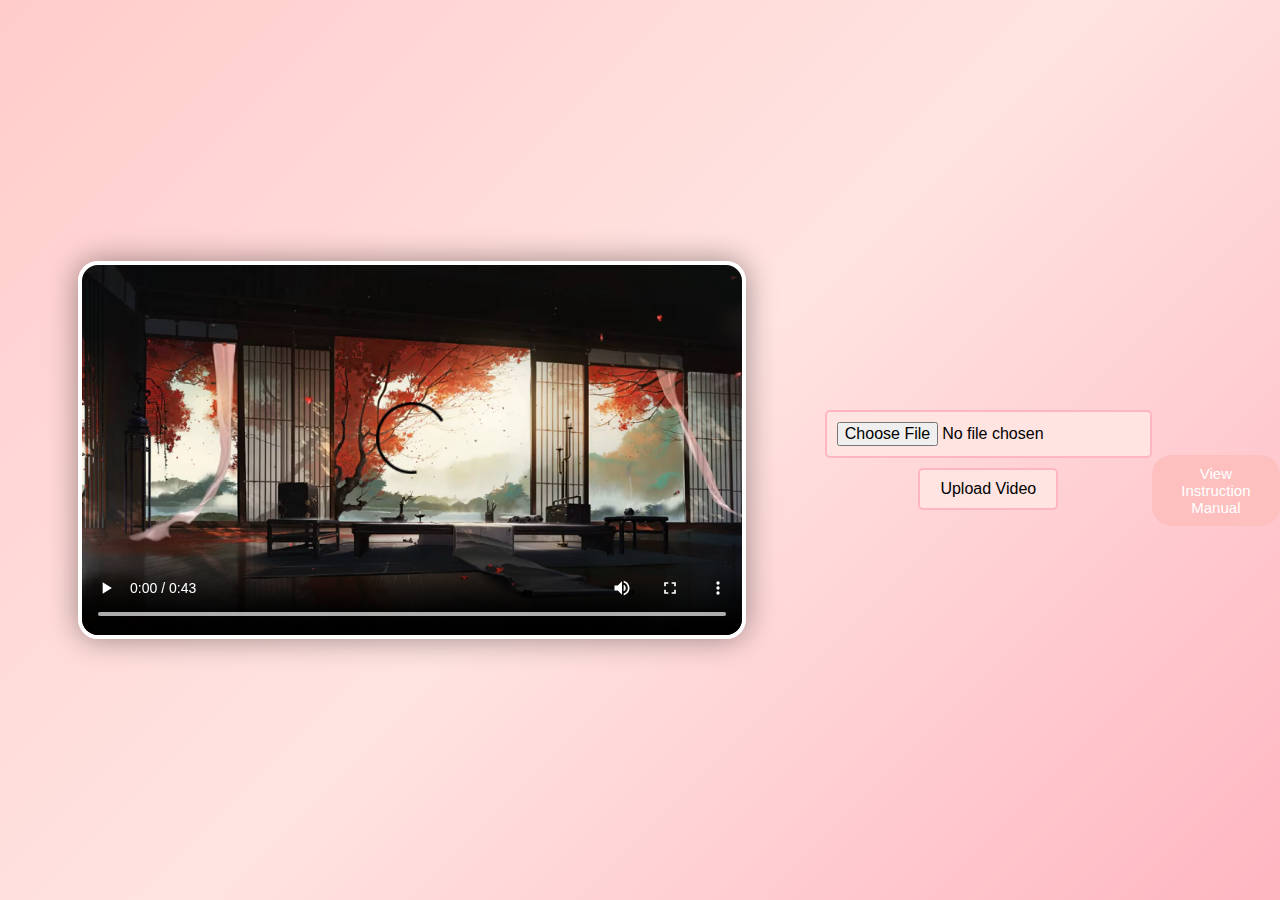
==== Sthand by.html @ a68ab78f "Add files via upload" ====
<!DOCTYPE html>
<html lang="en">
<head>
  <meta charset="UTF-8">
  <meta name="viewport" content="width=device-width, initial-scale=1.0">
  <title>Video Player Site</title>
  <link rel="stylesheet" href="style.css">
</head>
<body>
  <div class="non">
    <video
      id="videoPlayer"
      controls
      autoplay
      loop
      src="Live Wallpaper Japanese Autumn Leaves.mp4"
    ></video>
  </div>
  <div class="upload-container">
    <input type="file" id="videoUpload" accept="video/*">
    <button id="uploadButton">Upload Video</button>
  </div>
  
  <!-- Cute button to view Instruction Manual -->
  <div class="manual-link">
    <a href="Instruction Manual.md" target="_blank">
      <button class="cute-button">View Instruction Manual</button>
    </a>
  </div>
  
  <script src="script.js"></script>
</body>
</html>
---- style.css ----
body {
  margin: 0;
  display: flex;
  justify-content: center;
  align-items: center;
  height: 100vh;
  background: linear-gradient(135deg, #ffcccb, #ffe4e1, #ffb6c1);
  font-family: 'Arial', sans-serif;
  animation: gradientAnimation 15s ease infinite;
}

@keyframes gradientAnimation {
  0% { background-position: 0% 50%; }
  50% { background-position: 100% 50%; }
  100% { background-position: 0% 50%; }
}

.non {
  margin: 0;
  padding: 0;
  display: flex;
  justify-content: center;
  align-items: center;
  width: 100%; /* Full width */
  height: 100%; /* Full height */
}

.non video {
  width: 80%;
  max-width: 800px;
  height: auto;
  border: 4px solid #ffffff;
  border-radius: 20px;
  box-shadow: 0 0 30px rgba(0, 0, 0, 0.4);
  transition: transform 0.3s, box-shadow 0.3s;
  animation: float 6s ease-in-out infinite;
}

@keyframes float {
  0%, 100% {
    transform: translateY(0);
  }
  50% {
    transform: translateY(-15px);
  }
}

.non video:hover {
  box-shadow: 0 0 50px rgba(0, 0, 0, 0.6);
  transform: scale(1.1);
}

.non video:active {
  box-shadow: 0 0 60px rgba(255, 255, 255, 0.9);
}

.upload-container {
  margin-top: 20px;
  display: flex;
  flex-direction: column;
  align-items: center;
}

#uploadButton {
  padding: 10px 20px;
  font-size: 16px;
  border-radius: 5px;
  border: 2px solid #ffb6c1;
  background-color: #ffe4e1;
  cursor: pointer;
  transition: background-color 0.3s;
  margin-top: 10px;
}

#uploadButton:hover {
  background-color: #ffcccb;
}

#videoUpload {
  padding: 10px;
  font-size: 16px;
  border-radius: 5px;
  border: 2px solid #ffb6c1;
  background-color: #ffe4e1;
  cursor: pointer;
  transition: background-color 0.3s;
}

#videoUpload:hover {
  background-color: #ffcccb;
}

.manual-link {
  text-align: center;
  margin-top: 80px;
  animation: fadeInUp 1s ease;
}

@keyframes fadeInUp {
  0% {
    opacity: 0;
    transform: translateY(20px);
  }
  100% {
    opacity: 1;
    transform: translateY(0);
  }
}

.cute-button {
  padding: 10px 20px;
  font-size: 15px;
  border-radius: 20px;
  border: none;
  background-color: #fdc0bf;
  color: white;
  cursor: pointer;
  transition: background-color 0.3s, transform 0.3s;
}

.cute-button:hover {
  background-color: #ffb6c1;
  transform: scale(1.1);
}
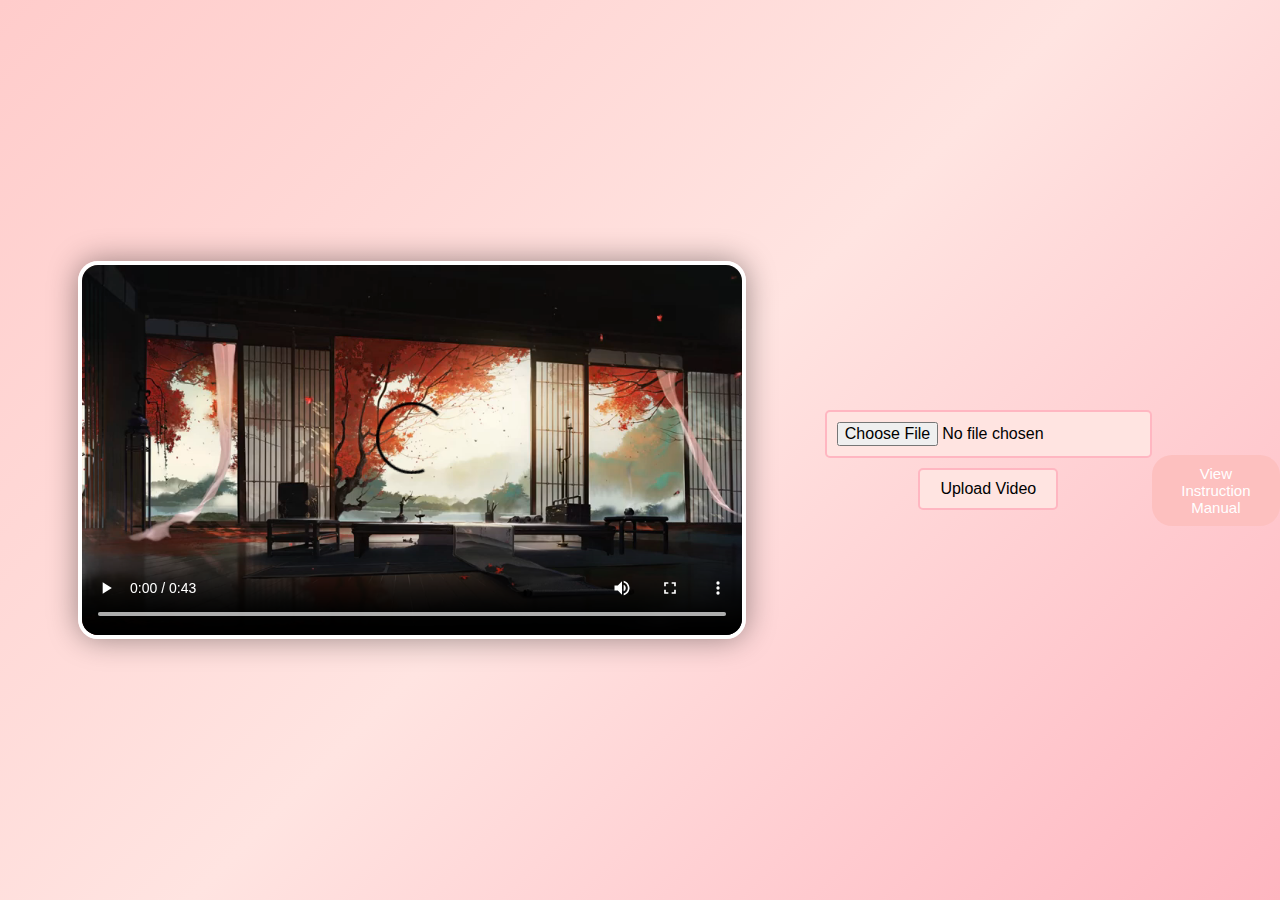
==== commit bd6c7411: "Add files via upload" ====
--- a/Sthand by.html
+++ b/Sthand by.html
@@ -1,33 +1,33 @@
 <!DOCTYPE html>
 <html lang="en">
-<head>
-  <meta charset="UTF-8">
-  <meta name="viewport" content="width=device-width, initial-scale=1.0">
-  <title>Video Player Site</title>
-  <link rel="stylesheet" href="style.css">
-</head>
-<body>
-  <div class="non">
-    <video
-      id="videoPlayer"
-      controls
-      autoplay
-      loop
-      src="Live Wallpaper Japanese Autumn Leaves.mp4"
-    ></video>
-  </div>
-  <div class="upload-container">
-    <input type="file" id="videoUpload" accept="video/*">
-    <button id="uploadButton">Upload Video</button>
-  </div>
-  
-  <!-- Cute button to view Instruction Manual -->
-  <div class="manual-link">
-    <a href="Instruction Manual.md" target="_blank">
-      <button class="cute-button">View Instruction Manual</button>
-    </a>
-  </div>
-  
-  <script src="script.js"></script>
-</body>
+  <head>
+    <meta charset="UTF-8" />
+    <meta name="viewport" content="width=device-width, initial-scale=1.0" />
+    <title>Video Player Site</title>
+    <link rel="stylesheet" href="style.css" />
+  </head>
+  <body>
+    <div class="non">
+      <video
+        id="videoPlayer"
+        controls
+        autoplay
+        loop
+        src="Live Wallpaper Japanese Autumn Leaves.mp4"
+      ></video>
+    </div>
+    <div class="upload-container">
+      <input type="file" id="videoUpload" accept="video/*" />
+      <button id="uploadButton">Upload Video</button>
+    </div>
+
+    <!-- Cute button to view Instruction Manual -->
+    <div class="manual-link">
+      <a href="README.md" target="_blank">
+        <button class="cute-button">View Instruction Manual</button>
+      </a>
+    </div>
+
+    <script src="script.js"></script>
+  </body>
 </html>
--- a/style.css
+++ b/style.css
@@ -5,14 +5,20 @@
   align-items: center;
   height: 100vh;
   background: linear-gradient(135deg, #ffcccb, #ffe4e1, #ffb6c1);
-  font-family: 'Arial', sans-serif;
+  font-family: "Arial", sans-serif;
   animation: gradientAnimation 15s ease infinite;
 }
 
 @keyframes gradientAnimation {
-  0% { background-position: 0% 50%; }
-  50% { background-position: 100% 50%; }
-  100% { background-position: 0% 50%; }
+  0% {
+    background-position: 0% 50%;
+  }
+  50% {
+    background-position: 100% 50%;
+  }
+  100% {
+    background-position: 0% 50%;
+  }
 }
 
 .non {
@@ -37,7 +43,8 @@
 }
 
 @keyframes float {
-  0%, 100% {
+  0%,
+  100% {
     transform: translateY(0);
   }
   50% {
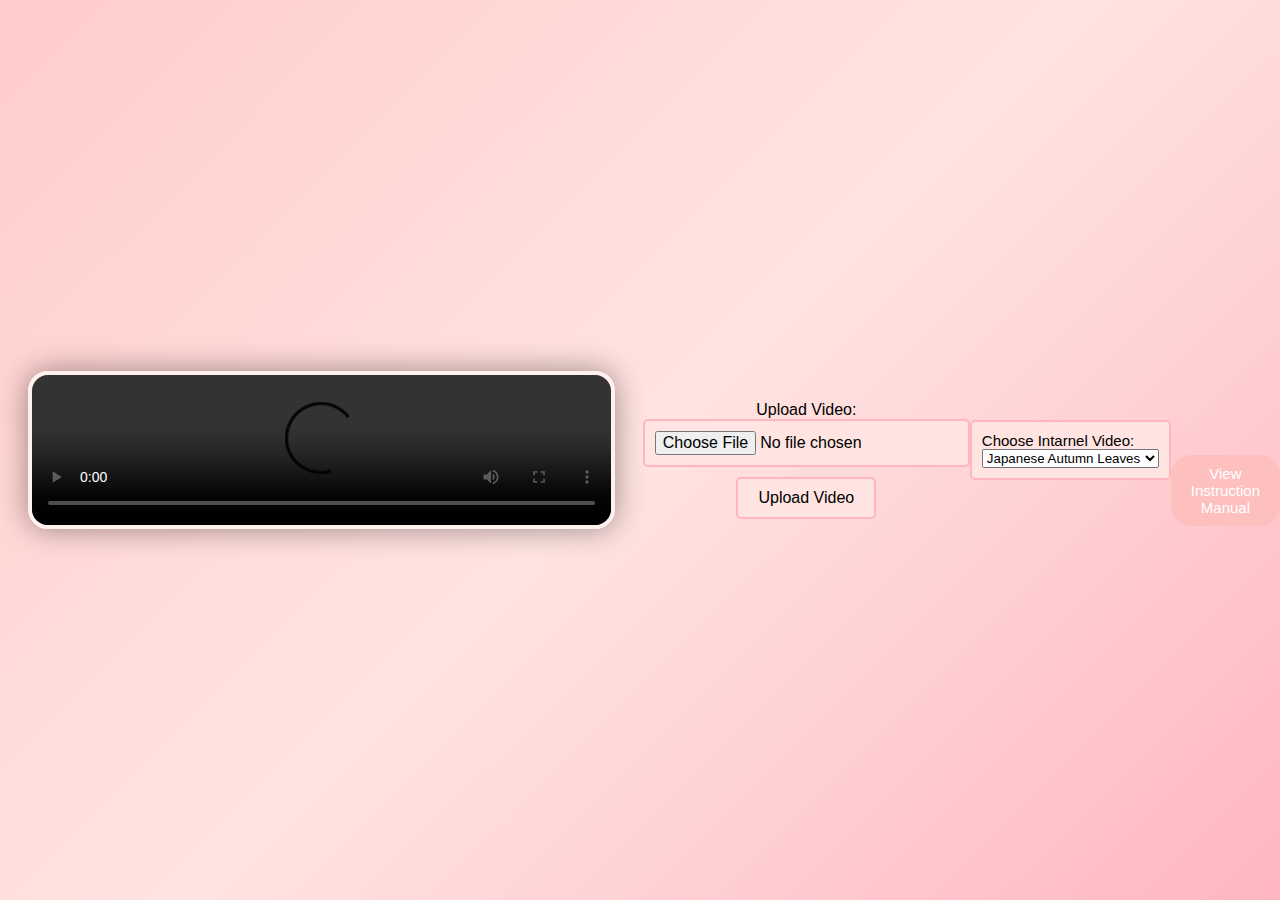
==== commit 6df7b8b0: "Add files via upload" ====
--- a/Sthand by.html
+++ b/Sthand by.html
@@ -8,17 +8,37 @@
   </head>
   <body>
     <div class="non">
-      <video
-        id="videoPlayer"
-        controls
-        autoplay
-        loop
-        src="Live Wallpaper Japanese Autumn Leaves.mp4"
-      ></video>
+      <video id="videoPlayer" controls autoplay loop></video>
     </div>
     <div class="upload-container">
+      <label for="videoUpload">Upload Video:</label>
       <input type="file" id="videoUpload" accept="video/*" />
       <button id="uploadButton">Upload Video</button>
+    </div>
+
+    <!-- Dropdown to select default videos -->
+    <div class="default-videos">
+      <label for="defaultVideoSelect">Choose Intarnel Video:</label>
+      <select id="defaultVideoSelect" onchange="changeDefaultVideo()">
+        <option value="Live Wallpaper Japanese Autumn Leaves-(1080p60).mp4">
+          Japanese Autumn Leaves
+        </option>
+        <option value="Mui Goku live wallpaper(1080p).mp4">
+          Mui Goku live wallpaper
+        </option>
+        <option value="forest stream wallpaper-(1080p60).mp4">
+          forest stream
+        </option>
+        <option value="Japanese Living Room. live wallpaper-(1080p60).mp4">
+          Japanese Living Room
+        </option>
+
+        <option value="Cyber Samurai (1080p60).mp4">Cyber Samurai</option>
+
+        <option value="Stars Sky -(1080p).mp4">Stars Sky</option>
+        <option value="Storm for Live Wallpaper-(1080p).mp4">Storm</option>
+        <!-- Add more options as needed -->
+      </select>
     </div>
 
     <!-- Cute button to view Instruction Manual -->
--- a/style.css
+++ b/style.css
@@ -5,6 +5,7 @@
   align-items: center;
   height: 100vh;
   background: linear-gradient(135deg, #ffcccb, #ffe4e1, #ffb6c1);
+  background-size: cover;
   font-family: "Arial", sans-serif;
   animation: gradientAnimation 15s ease infinite;
 }
@@ -32,14 +33,15 @@
 }
 
 .non video {
-  width: 80%;
+  width: 90%;
   max-width: 800px;
   height: auto;
-  border: 4px solid #ffffff;
+  border: 4px solid #fff0f0;
   border-radius: 20px;
   box-shadow: 0 0 30px rgba(0, 0, 0, 0.4);
   transition: transform 0.3s, box-shadow 0.3s;
   animation: float 6s ease-in-out infinite;
+  background-size: cover;
 }
 
 @keyframes float {
@@ -129,3 +131,17 @@
   background-color: #ffb6c1;
   transform: scale(1.1);
 }
+
+.default-videos {
+  padding: 10px;
+  font-size: 15px;
+  border-radius: 5px;
+  border: 2px solid #ffb6c1;
+  background-color: #ffe4e1;
+  cursor: pointer;
+  transition: background-color 0.3s;
+}
+.default-videos :hover {
+  background-color: #ffa0ae;
+  transform: scale(1.1);
+}
